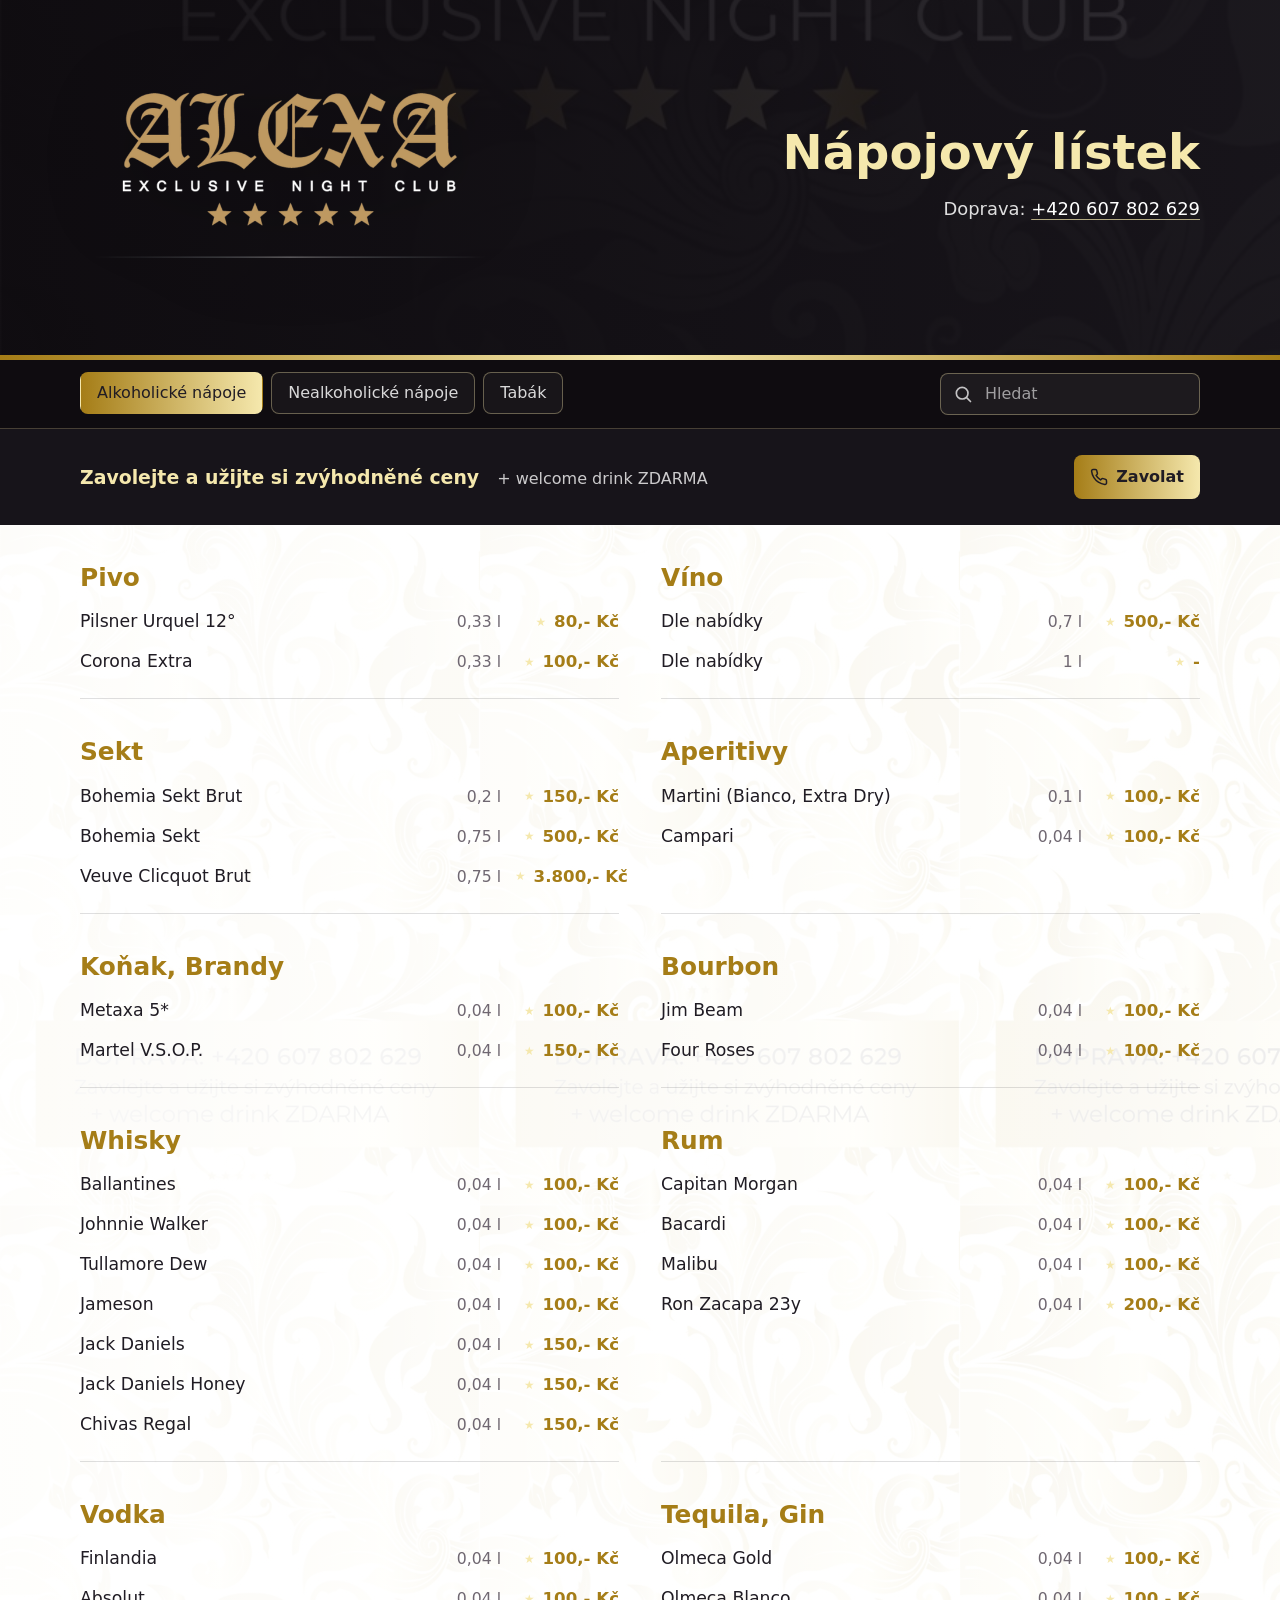
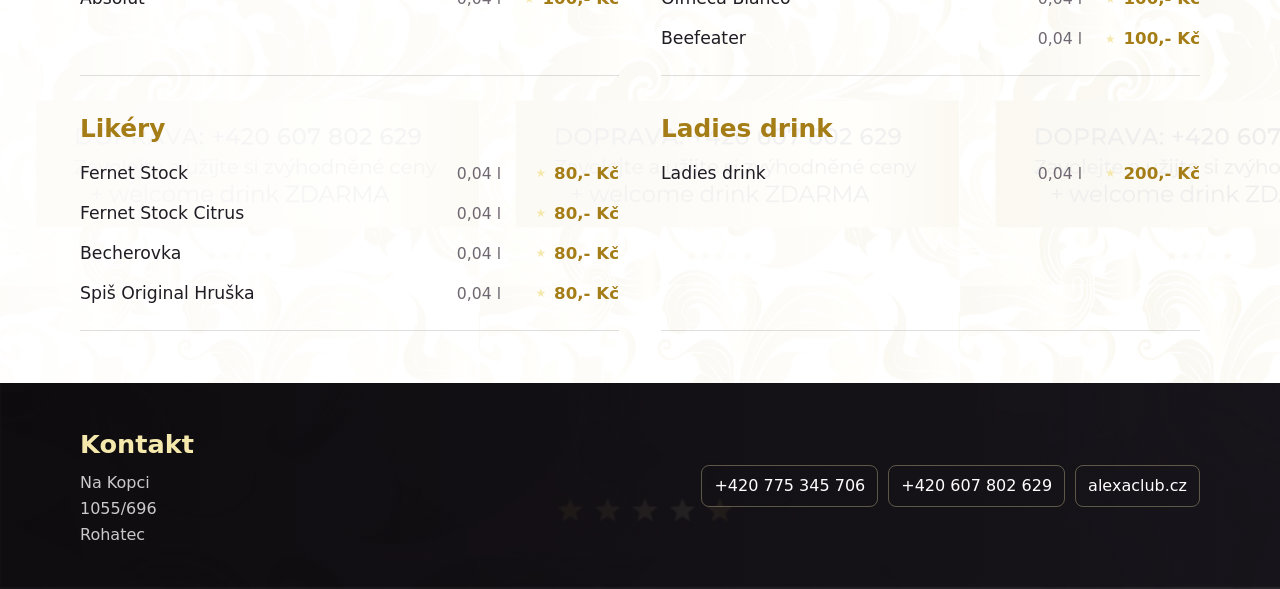
==== index.html @ 3aac7c97 "Add files via upload" ====
<!doctype html>
<html lang="cs">
  <head>
    <meta charset="utf-8">
    <meta name="viewport" content="width=device-width, initial-scale=1">
    <title>Nápojový lístek | ALEXA Exclusive Night Club</title>
    <meta
      name="description"
      content="Editovatelný online nápojový lístek ALEXA Exclusive Night Club pro QR kód."
    >
    <meta name="theme-color" content="#17141a">
    <meta property="og:title" content="Nápojový lístek | ALEXA Exclusive Night Club">
    <meta property="og:description" content="Aktuální nápojový lístek ALEXA Exclusive Night Club.">
    <meta property="og:type" content="website">
    <link rel="icon" href="./assets/logo-alexa.png">
    <link rel="stylesheet" href="./styles.css">
    <script defer src="./menu-data.js"></script>
    <script defer src="./app.js"></script>
  </head>
  <body>
    <header class="site-header" id="top">
      <div class="header-ornament" aria-hidden="true"></div>
      <div class="shell header-layout">
        <a class="brand" href="#top" aria-label="ALEXA Exclusive Night Club">
          <img src="./assets/logo-alexa.png" alt="ALEXA Exclusive Night Club">
        </a>

        <div class="header-copy">
          <h1>Nápojový lístek</h1>
          <p>Doprava: <a href="tel:+420607802629">+420 607 802 629</a></p>
        </div>
      </div>
    </header>

    <main>
      <nav class="menu-toolbar" aria-label="Sekce nápojového lístku">
        <div class="shell toolbar-layout">
          <div class="tabs" id="group-tabs"></div>
          <label class="search">
            <span aria-hidden="true">
              <svg viewBox="0 0 24 24" role="img">
                <path d="m21 21-4.35-4.35m1.35-5.65a7 7 0 1 1-14 0 7 7 0 0 1 14 0Z"></path>
              </svg>
            </span>
            <input id="menu-search" type="search" autocomplete="off" placeholder="Hledat">
          </label>
        </div>
      </nav>

      <section class="shell intro-row" aria-label="Kontakt a výhoda">
        <div class="promo-line">
          <strong>Zavolejte a užijte si zvýhodněné ceny</strong>
          <span>+ welcome drink ZDARMA</span>
        </div>
        <a class="call-button" href="tel:+420607802629">
          <svg viewBox="0 0 24 24" aria-hidden="true">
            <path d="M22 16.92v3a2 2 0 0 1-2.18 2 19.8 19.8 0 0 1-8.63-3.07 19.5 19.5 0 0 1-6-6A19.8 19.8 0 0 1 2.12 4.2 2 2 0 0 1 4.11 2h3a2 2 0 0 1 2 1.72c.13.96.35 1.9.67 2.8a2 2 0 0 1-.45 2.11L8.09 9.91a16 16 0 0 0 6 6l1.27-1.27a2 2 0 0 1 2.11-.45c.9.32 1.84.54 2.8.67A2 2 0 0 1 22 16.92Z"></path>
          </svg>
          Zavolat
        </a>
      </section>

      <div class="menu-stage">
        <div class="shell">
          <div id="menu-root" class="menu-root" aria-live="polite"></div>
          <p id="empty-state" class="empty-state" hidden>Nic jsme nenašli.</p>
        </div>
      </div>

      <section class="contact-band" aria-label="Kontakt">
        <div class="shell contact-layout">
          <div>
            <h2>Kontakt</h2>
            <address id="contact-address"></address>
          </div>
          <div class="contact-actions">
            <a href="tel:+420775345706">+420 775 345 706</a>
            <a href="tel:+420607802629">+420 607 802 629</a>
            <a href="https://alexaclub.cz">alexaclub.cz</a>
          </div>
        </div>
      </section>
    </main>
  </body>
</html>
---- styles.css ----
:root {
  --bg: #17141a;
  --bg-strong: #0f0c10;
  --surface: #fff;
  --surface-soft: #f7f4ea;
  --text: #201c24;
  --muted: #6f6771;
  --gold: #c49b2c;
  --gold-soft: #f5e8ad;
  --gold-deep: #a57d17;
  --line: rgba(32, 28, 36, 0.14);
  --shadow: 0 24px 60px rgba(0, 0, 0, 0.22);
  --radius: 8px;
  --shell: 1120px;
}

* {
  box-sizing: border-box;
}

html {
  scroll-behavior: smooth;
}

body {
  margin: 0;
  color: var(--text);
  background: var(--bg);
  font-family: Inter, ui-sans-serif, system-ui, -apple-system, BlinkMacSystemFont, "Segoe UI", sans-serif;
  font-size: 16px;
  line-height: 1.5;
  letter-spacing: 0;
  overflow-x: hidden;
}

a {
  color: inherit;
}

button,
input {
  font: inherit;
  letter-spacing: 0;
}

.shell {
  width: calc(100% - 32px);
  max-width: var(--shell);
  margin-inline: auto;
}

.site-header {
  position: relative;
  overflow: hidden;
  min-height: 360px;
  color: #fff;
  background:
    linear-gradient(90deg, rgba(15, 12, 16, 0.96), rgba(23, 20, 26, 0.9)),
    url("./assets/pattern-dark.jpg") center / cover;
}

.header-ornament {
  position: absolute;
  inset: auto 0 0;
  height: 5px;
  background: linear-gradient(90deg, var(--gold-deep), var(--gold-soft), var(--gold-deep));
}

.header-layout {
  position: relative;
  display: grid;
  grid-template-columns: minmax(220px, 440px) 1fr;
  gap: 48px;
  align-items: center;
  min-height: 360px;
  padding-block: 44px 54px;
}

.brand {
  display: block;
}

.brand img {
  display: block;
  width: min(100%, 420px);
  height: auto;
  filter: drop-shadow(0 18px 42px rgba(0, 0, 0, 0.42));
}

.header-copy {
  justify-self: end;
  max-width: 430px;
  text-align: right;
}

.header-copy h1 {
  margin: 0;
  color: var(--gold-soft);
  font-size: 3rem;
  line-height: 1.04;
  font-weight: 700;
}

.header-copy p {
  margin: 18px 0 0;
  color: rgba(255, 255, 255, 0.86);
  font-size: 1.12rem;
}

.header-copy a {
  color: #fff;
  text-decoration-color: rgba(245, 232, 173, 0.7);
  text-underline-offset: 4px;
}

.menu-toolbar {
  position: sticky;
  top: 0;
  z-index: 10;
  border-bottom: 1px solid rgba(245, 232, 173, 0.24);
  background: rgba(15, 12, 16, 0.94);
  color: #fff;
  backdrop-filter: blur(18px);
}

.toolbar-layout {
  display: grid;
  grid-template-columns: 1fr 260px;
  gap: 20px;
  align-items: center;
  padding-block: 12px;
}

.toolbar-layout > * {
  min-width: 0;
}

.tabs {
  display: flex;
  gap: 8px;
  min-width: 0;
  max-width: 100%;
  overflow-x: auto;
  padding-bottom: 2px;
  scrollbar-width: thin;
}

.tab {
  flex: 0 0 auto;
  min-height: 42px;
  padding: 0 16px;
  border: 1px solid rgba(245, 232, 173, 0.36);
  border-radius: var(--radius);
  color: rgba(255, 255, 255, 0.84);
  background: rgba(255, 255, 255, 0.04);
  cursor: pointer;
}

.tab[aria-pressed="true"] {
  color: var(--text);
  border-color: transparent;
  background: linear-gradient(90deg, var(--gold-deep), var(--gold-soft));
}

.search {
  display: grid;
  grid-template-columns: 22px 1fr;
  gap: 8px;
  align-items: center;
  min-width: 0;
  min-height: 42px;
  padding: 0 12px;
  border: 1px solid rgba(245, 232, 173, 0.36);
  border-radius: var(--radius);
  background: rgba(255, 255, 255, 0.06);
}

.search svg {
  display: block;
  width: 20px;
  height: 20px;
  fill: none;
  stroke: currentColor;
  stroke-width: 2;
  stroke-linecap: round;
  stroke-linejoin: round;
  color: rgba(255, 255, 255, 0.74);
}

.search input {
  width: 100%;
  min-width: 0;
  border: 0;
  outline: 0;
  color: #fff;
  background: transparent;
}

.search input::placeholder {
  color: rgba(255, 255, 255, 0.58);
}

.intro-row {
  display: grid;
  grid-template-columns: 1fr auto;
  gap: 20px;
  align-items: center;
  padding-block: 26px;
  color: #fff;
}

.promo-line {
  display: flex;
  flex-wrap: wrap;
  gap: 10px 18px;
  align-items: baseline;
}

.promo-line strong {
  color: var(--gold-soft);
  font-size: 1.18rem;
}

.promo-line span {
  color: rgba(255, 255, 255, 0.78);
}

.call-button {
  display: inline-flex;
  gap: 8px;
  align-items: center;
  justify-content: center;
  min-height: 44px;
  padding: 0 16px;
  border-radius: var(--radius);
  color: var(--text);
  background: linear-gradient(90deg, var(--gold-deep), var(--gold-soft));
  font-weight: 700;
  text-decoration: none;
}

.call-button svg {
  width: 18px;
  height: 18px;
  fill: none;
  stroke: currentColor;
  stroke-width: 2;
  stroke-linecap: round;
  stroke-linejoin: round;
}

.menu-stage {
  padding-block: 28px 52px;
  background:
    linear-gradient(90deg, rgba(255, 255, 255, 0.97), rgba(255, 255, 255, 0.92)),
    url("./assets/pattern-gold.jpg") left top / 480px auto;
}

.menu-root {
  display: grid;
  grid-template-columns: repeat(2, minmax(0, 1fr));
  gap: 28px 42px;
}

.menu-section {
  min-width: 0;
  padding-block: 10px 16px;
  border-bottom: 1px solid var(--line);
}

.menu-section h2 {
  margin: 0 0 12px;
  color: var(--gold-deep);
  font-size: 1.55rem;
  line-height: 1.18;
  font-weight: 700;
}

.menu-list {
  display: grid;
  gap: 2px;
}

.menu-row {
  display: grid;
  grid-template-columns: minmax(0, 1fr) 78px 104px;
  gap: 14px;
  align-items: baseline;
  min-height: 38px;
  padding-block: 6px;
}

.menu-row h3 {
  min-width: 0;
  margin: 0;
  font-size: 1.08rem;
  line-height: 1.25;
  font-weight: 500;
  overflow-wrap: anywhere;
}

.volume {
  color: var(--muted);
  text-align: right;
  font-size: 0.98rem;
  white-space: nowrap;
}

.price {
  color: var(--gold-deep);
  font-size: 1.04rem;
  font-weight: 700;
  text-align: right;
  white-space: nowrap;
}

.price::before {
  content: "★";
  margin-right: 8px;
  color: var(--gold-soft);
  font-size: 0.74rem;
  vertical-align: 0.1em;
}

.empty-state {
  margin: 0;
  padding: 44px 0;
  color: var(--muted);
  text-align: center;
}

.contact-band {
  color: #fff;
  background:
    linear-gradient(90deg, rgba(15, 12, 16, 0.96), rgba(23, 20, 26, 0.9)),
    url("./assets/pattern-dark.jpg") center bottom / cover;
}

.contact-layout {
  display: grid;
  grid-template-columns: 1fr auto;
  gap: 24px;
  align-items: center;
  padding-block: 42px;
}

.contact-band h2 {
  margin: 0 0 8px;
  color: var(--gold-soft);
  font-size: 1.6rem;
}

address {
  display: grid;
  gap: 2px;
  color: rgba(255, 255, 255, 0.78);
  font-style: normal;
}

.contact-actions {
  display: flex;
  flex-wrap: wrap;
  justify-content: flex-end;
  gap: 10px;
}

.contact-actions a {
  min-height: 40px;
  padding: 8px 12px;
  border: 1px solid rgba(245, 232, 173, 0.32);
  border-radius: var(--radius);
  color: #fff;
  text-decoration: none;
}

@media (max-width: 860px) {
  .header-layout {
    grid-template-columns: 1fr;
    gap: 22px;
    min-height: 320px;
  }

  .header-copy {
    justify-self: start;
    text-align: left;
  }

  .header-copy h1 {
    font-size: 2.35rem;
  }

  .toolbar-layout,
  .intro-row,
  .contact-layout {
    grid-template-columns: 1fr;
  }

  .search {
    max-width: none;
  }

  .menu-root {
    grid-template-columns: 1fr;
    gap: 12px;
  }

  .contact-actions {
    justify-content: flex-start;
  }
}

@media (max-width: 560px) {
  .shell {
    width: calc(100% - 22px);
    max-width: var(--shell);
  }

  .site-header {
    min-height: 280px;
  }

  .header-layout {
    min-height: 280px;
    padding-block: 28px 36px;
  }

  .brand img {
    width: min(100%, 320px);
  }

  .header-copy h1 {
    font-size: 2rem;
  }

  .header-copy p {
    font-size: 1rem;
  }

  .tab {
    min-height: 40px;
    padding-inline: 12px;
  }

  .intro-row {
    padding-block: 20px;
  }

  .call-button {
    width: 100%;
  }

  .menu-stage {
    padding-block: 16px 34px;
    background-size: 360px auto;
  }

  .menu-section h2 {
    font-size: 1.34rem;
  }

  .menu-row {
    grid-template-columns: 1fr;
    gap: 2px;
    min-height: 34px;
  }

  .menu-row h3 {
    grid-column: 1;
    font-size: 1rem;
  }

  .volume {
    grid-column: 1;
    grid-row: 2;
    text-align: left;
    font-size: 0.9rem;
  }

  .price {
    grid-column: 1;
    grid-row: 3;
    justify-self: start;
    font-size: 0.92rem;
    text-align: left;
  }

  .price::before {
    display: none;
  }
}
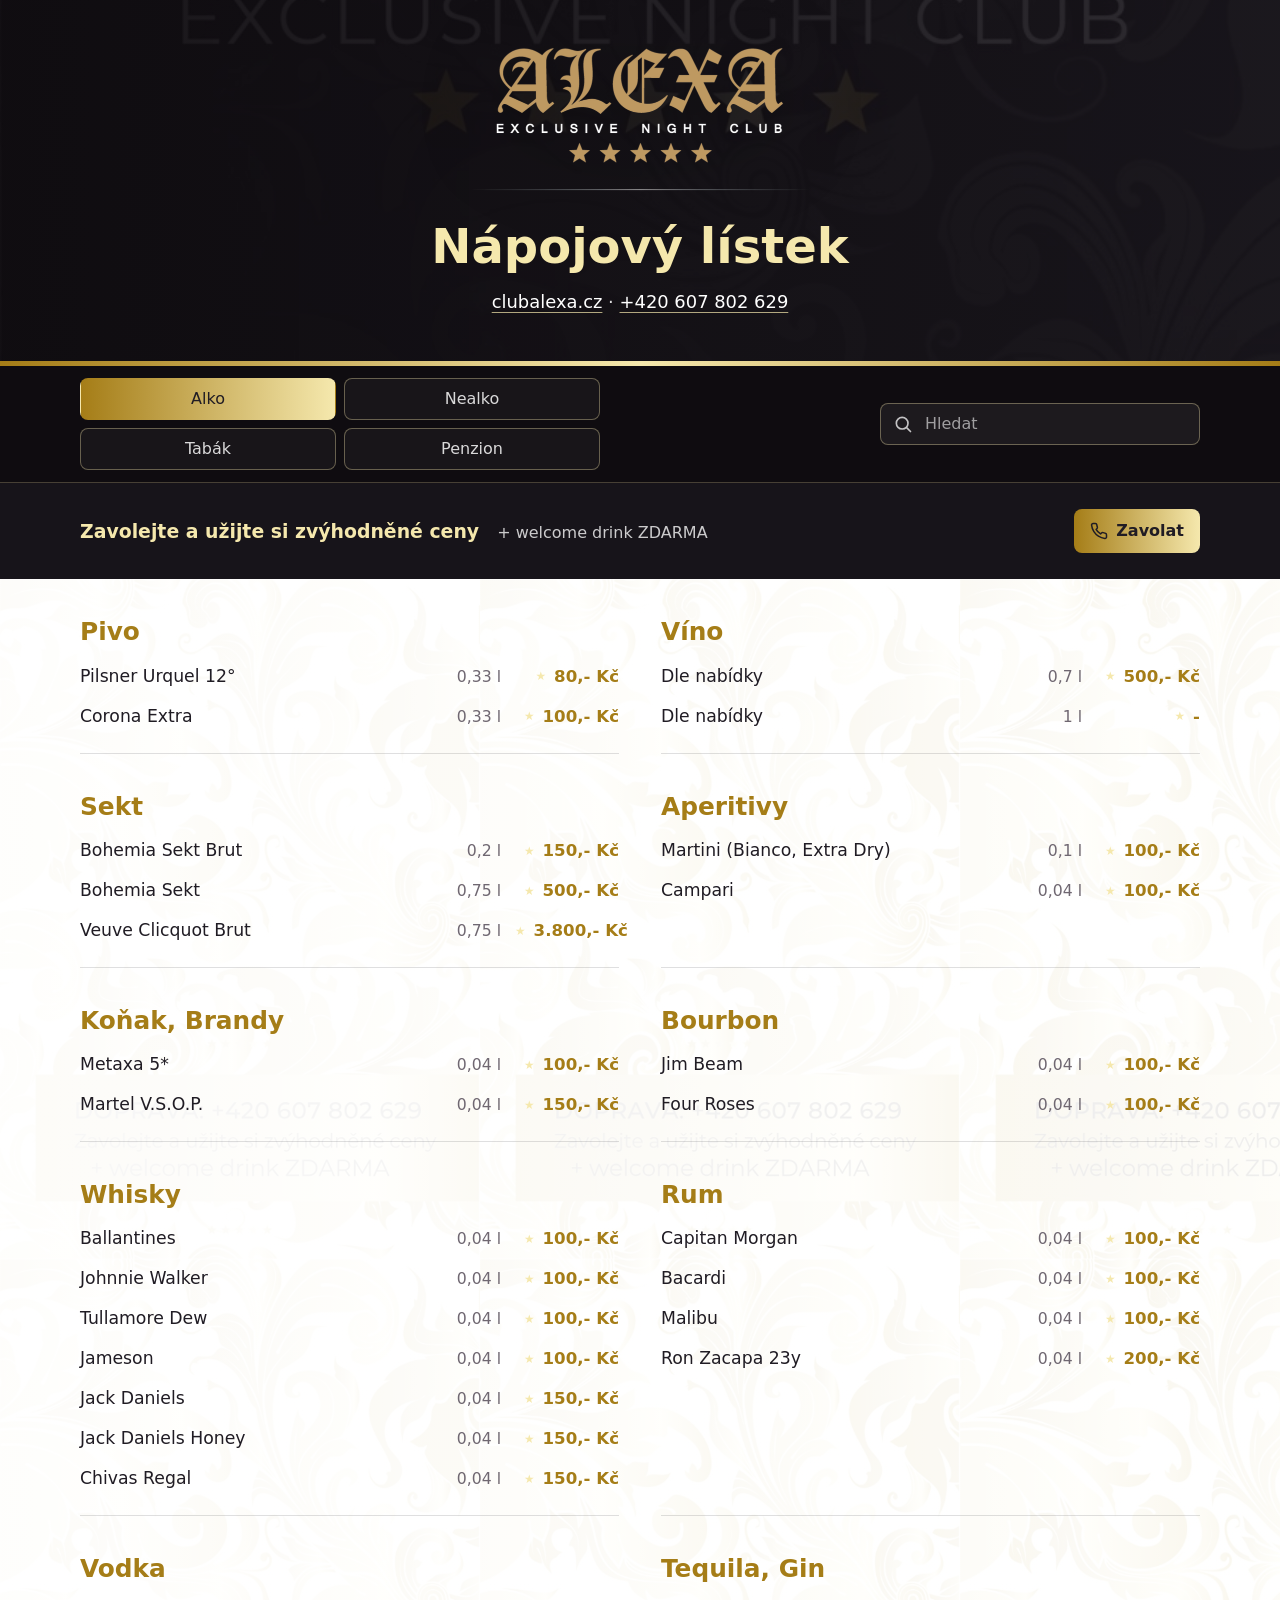
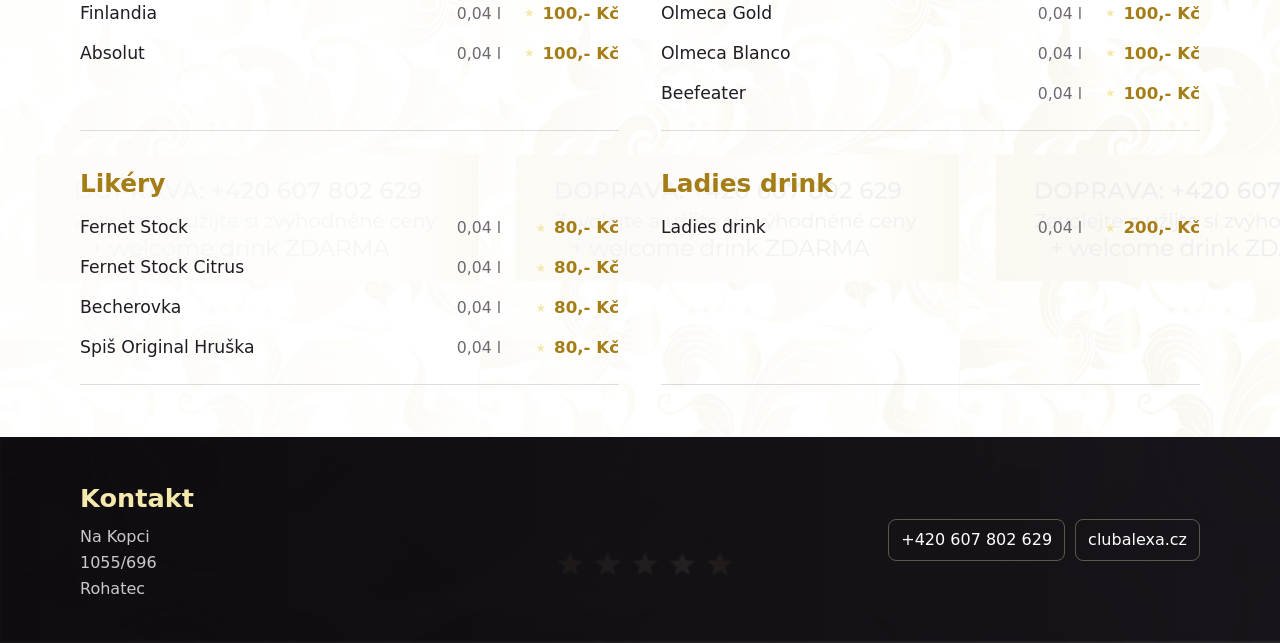
==== commit 228de601: "Add files via upload" ====
--- a/index.html
+++ b/index.html
@@ -27,7 +27,7 @@
 
         <div class="header-copy">
           <h1>Nápojový lístek</h1>
-          <p>Doprava: <a href="tel:+420607802629">+420 607 802 629</a></p>
+          <p><a href="https://clubalexa.cz">clubalexa.cz</a> · <a href="tel:+420607802629">+420 607 802 629</a></p>
         </div>
       </div>
     </header>
@@ -74,9 +74,8 @@
             <address id="contact-address"></address>
           </div>
           <div class="contact-actions">
-            <a href="tel:+420775345706">+420 775 345 706</a>
             <a href="tel:+420607802629">+420 607 802 629</a>
-            <a href="https://alexaclub.cz">alexaclub.cz</a>
+            <a href="https://clubalexa.cz">clubalexa.cz</a>
           </div>
         </div>
       </section>
--- a/styles.css
+++ b/styles.css
@@ -37,6 +37,17 @@
   color: inherit;
 }
 
+.draft-notice {
+  position: sticky;
+  top: 0;
+  z-index: 30;
+  padding: 8px 14px;
+  color: var(--text);
+  background: linear-gradient(90deg, var(--gold-deep), var(--gold-soft));
+  font-weight: 700;
+  text-align: center;
+}
+
 button,
 input {
   font: inherit;
@@ -68,29 +79,32 @@
 
 .header-layout {
   position: relative;
-  display: grid;
-  grid-template-columns: minmax(220px, 440px) 1fr;
-  gap: 48px;
+  display: flex;
+  flex-direction: column;
+  gap: 22px;
   align-items: center;
+  justify-content: center;
   min-height: 360px;
-  padding-block: 44px 54px;
+  padding-block: 38px 50px;
+  text-align: center;
 }
 
 .brand {
   display: block;
+  width: 100%;
 }
 
 .brand img {
   display: block;
-  width: min(100%, 420px);
+  width: min(100%, 360px);
   height: auto;
+  margin-inline: auto;
   filter: drop-shadow(0 18px 42px rgba(0, 0, 0, 0.42));
 }
 
 .header-copy {
-  justify-self: end;
-  max-width: 430px;
-  text-align: right;
+  max-width: 560px;
+  text-align: center;
 }
 
 .header-copy h1 {
@@ -105,6 +119,7 @@
   margin: 18px 0 0;
   color: rgba(255, 255, 255, 0.86);
   font-size: 1.12rem;
+  overflow-wrap: anywhere;
 }
 
 .header-copy a {
@@ -125,9 +140,10 @@
 
 .toolbar-layout {
   display: grid;
-  grid-template-columns: 1fr 260px;
+  grid-template-columns: minmax(280px, 520px) minmax(220px, 320px);
   gap: 20px;
   align-items: center;
+  justify-content: space-between;
   padding-block: 12px;
 }
 
@@ -136,17 +152,17 @@
 }
 
 .tabs {
-  display: flex;
+  display: grid;
+  grid-template-columns: repeat(2, minmax(0, 1fr));
   gap: 8px;
+  width: 100%;
   min-width: 0;
   max-width: 100%;
-  overflow-x: auto;
-  padding-bottom: 2px;
-  scrollbar-width: thin;
 }
 
 .tab {
-  flex: 0 0 auto;
+  width: 100%;
+  min-width: 0;
   min-height: 42px;
   padding: 0 16px;
   border: 1px solid rgba(245, 232, 173, 0.36);
@@ -154,6 +170,10 @@
   color: rgba(255, 255, 255, 0.84);
   background: rgba(255, 255, 255, 0.04);
   cursor: pointer;
+  text-align: center;
+  white-space: normal;
+  overflow: hidden;
+  text-overflow: ellipsis;
 }
 
 .tab[aria-pressed="true"] {
@@ -375,14 +395,12 @@
 
 @media (max-width: 860px) {
   .header-layout {
-    grid-template-columns: 1fr;
     gap: 22px;
     min-height: 320px;
   }
 
   .header-copy {
-    justify-self: start;
-    text-align: left;
+    text-align: center;
   }
 
   .header-copy h1 {
@@ -411,7 +429,7 @@
 
 @media (max-width: 560px) {
   .shell {
-    width: calc(100% - 22px);
+    width: min(calc(100% - 22px), 368px);
     max-width: var(--shell);
   }
 
@@ -438,7 +456,7 @@
 
   .tab {
     min-height: 40px;
-    padding-inline: 12px;
+    padding-inline: 8px;
   }
 
   .intro-row {
